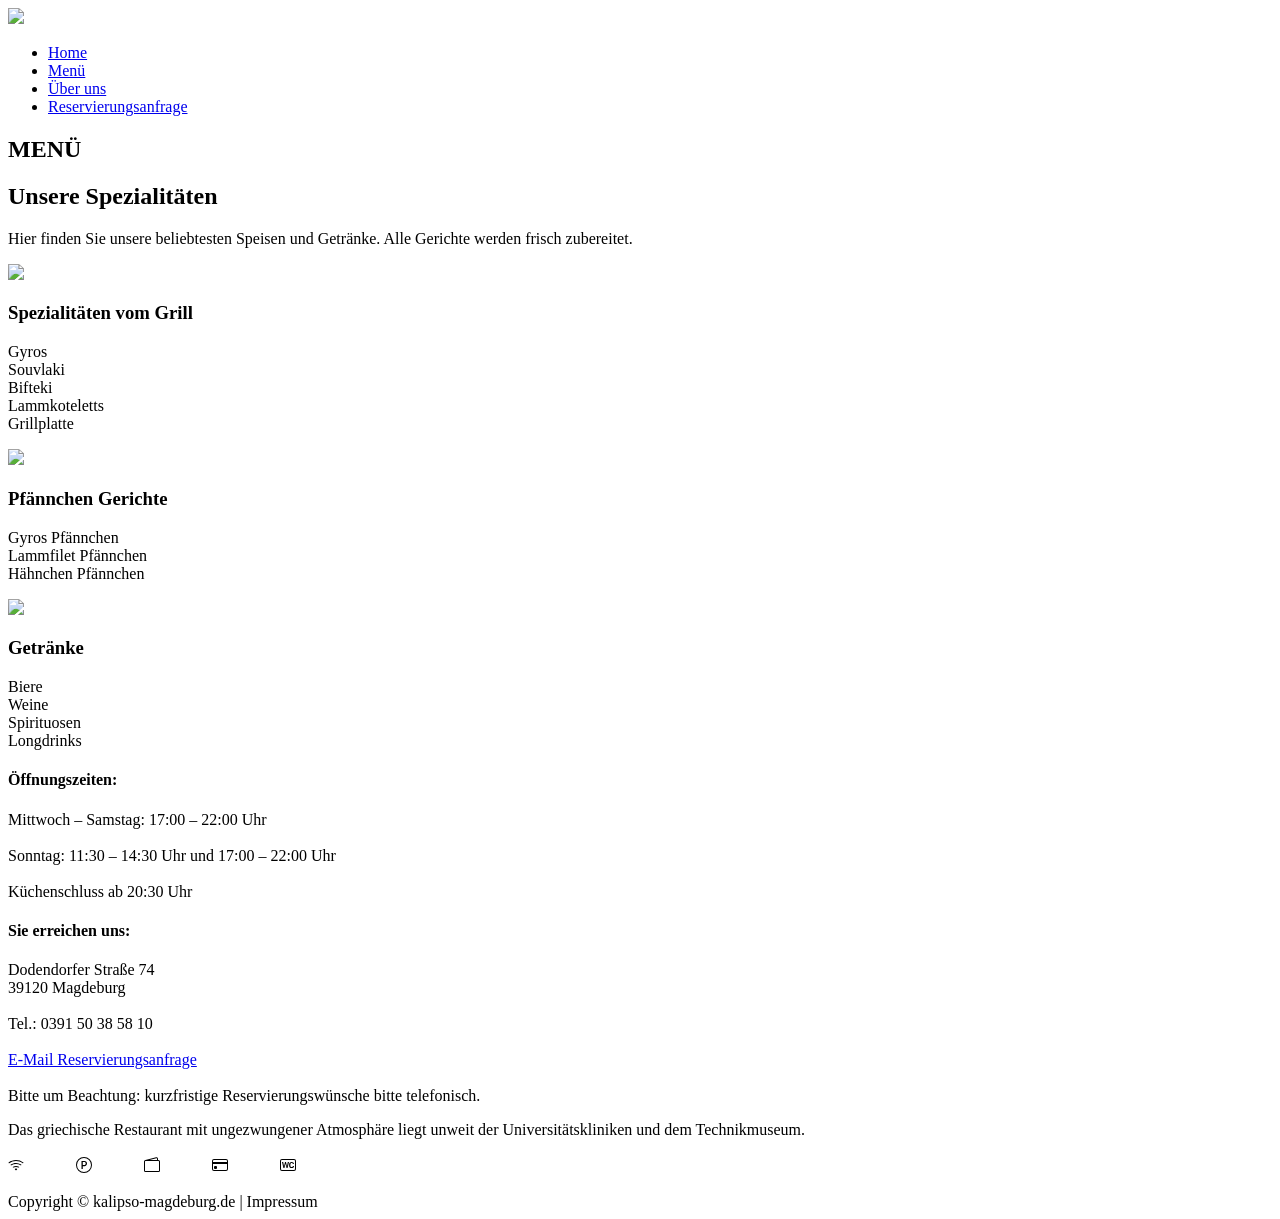
==== menu.html @ 5601642b "Add files via upload" ====
<!DOCTYPE html>
<html lang="de">

<head>

<meta charset="UTF-8">

<meta name="viewport" content="width=device-width, initial-scale=1.0">

<title>Menü | KALIPSO</title>

<link rel="stylesheet" href="css/style.css">

<link rel="preconnect" href="https://fonts.googleapis.com">

<link href="https://fonts.googleapis.com/css2?family=Cinzel:wght@400;500;600&family=Open+Sans:wght@300;400;500&display=swap" rel="stylesheet">

</head>

<body>

<header>

<nav>

<div class="logo">

<img src="images/logo.jpg">

</div>

<ul>

<li><a href="index.html">Home</a></li>

<li><a href="menu.html">Menü</a></li>

<li><a href="ueber-uns.html">Über uns</a></li>

<li><a href="reservierungsanfrage.html">Reservierungsanfrage</a></li>

</ul>

</nav>

</header>



<section class="hero">

<div class="hero-overlay">

<div class="hero-content">

<h1>MENÜ</h1>

<h2>Unsere Spezialitäten</h2>

<div class="separator"></div>

<p>

Hier finden Sie unsere beliebtesten Speisen und Getränke.

Alle Gerichte werden frisch zubereitet.

</p>

</div>

</div>

</section>



<section class="cards">

<div class="card">

<img src="images/leber.jpg">

<h3>Spezialitäten vom Grill</h3>

<p>

Gyros

<br>

Souvlaki

<br>

Bifteki

<br>

Lammkoteletts

<br>

Grillplatte

</p>

</div>



<div class="card">

<img src="images/pfannengerichte.jpg">

<h3>Pfännchen Gerichte</h3>

<p>

Gyros Pfännchen

<br>

Lammfilet Pfännchen

<br>

Hähnchen Pfännchen

</p>

</div>



<div class="card">

<img src="images/bierzapfen.jpg">

<h3>Getränke</h3>

<p>

Biere

<br>

Weine

<br>

Spirituosen

<br>

Longdrinks

</p>

</div>

</section>



<footer>

<div>

<h4>Öffnungszeiten:</h4>

<p>

Mittwoch – Samstag: 17:00 – 22:00 Uhr

<br><br>

Sonntag: 11:30 – 14:30 Uhr und 17:00 – 22:00 Uhr

<br><br>

Küchenschluss ab 20:30 Uhr

</p>

</div>



<div>

<h4>Sie erreichen uns:</h4>

<p>

Dodendorfer Straße 74

<br>

39120 Magdeburg

<br><br>

Tel.: 0391 50 38 58 10

<br><br>

<a href="reservierungsanfrage.html">E-Mail Reservierungsanfrage</a>

<br><br>

Bitte um Beachtung:

kurzfristige Reservierungswünsche bitte telefonisch.

</p>

</div>



<div>

<p>

Das griechische Restaurant mit ungezwungener Atmosphäre liegt unweit der Universitätskliniken und dem Technikmuseum.

<br><br>
<svg xmlns="http://www.w3.org/2000/svg" width="16" height="16" fill="currentColor" class="bi bi-wifi" viewBox="0 0 16 16">
  <path d="M15.384 6.115a.485.485 0 0 0-.047-.736A12.44 12.44 0 0 0 8 3C5.259 3 2.723 3.882.663 5.379a.485.485 0 0 0-.048.736.52.52 0 0 0 .668.05A11.45 11.45 0 0 1 8 4c2.507 0 4.827.802 6.716 2.164.205.148.49.13.668-.049"/>
  <path d="M13.229 8.271a.482.482 0 0 0-.063-.745A9.46 9.46 0 0 0 8 6c-1.905 0-3.68.56-5.166 1.526a.48.48 0 0 0-.063.745.525.525 0 0 0 .652.065A8.46 8.46 0 0 1 8 7a8.46 8.46 0 0 1 4.576 1.336c.206.132.48.108.653-.065m-2.183 2.183c.226-.226.185-.605-.1-.75A6.5 6.5 0 0 0 8 9c-1.06 0-2.062.254-2.946.704-.285.145-.326.524-.1.75l.015.015c.16.16.407.19.611.09A5.5 5.5 0 0 1 8 10c.868 0 1.69.201 2.42.56.203.1.45.07.61-.091zM9.06 12.44c.196-.196.198-.52-.04-.66A2 2 0 0 0 8 11.5a2 2 0 0 0-1.02.28c-.238.14-.236.464-.04.66l.706.706a.5.5 0 0 0 .707 0l.707-.707z"/>
</svg>
&nbsp; &nbsp; &nbsp; &nbsp; &nbsp; &nbsp;
<svg xmlns="http://www.w3.org/2000/svg" width="16" height="16" fill="currentColor" class="bi bi-p-circle" viewBox="0 0 16 16">
  <path d="M1 8a7 7 0 1 0 14 0A7 7 0 0 0 1 8m15 0A8 8 0 1 1 0 8a8 8 0 0 1 16 0M5.5 4.002h2.962C10.045 4.002 11 5.104 11 6.586c0 1.494-.967 2.578-2.55 2.578H6.784V12H5.5zm2.77 4.072c.893 0 1.419-.545 1.419-1.488s-.526-1.482-1.42-1.482H6.778v2.97z"/>
</svg>
&nbsp; &nbsp; &nbsp; &nbsp; &nbsp; &nbsp;
<svg xmlns="http://www.w3.org/2000/svg" width="16" height="16" fill="currentColor" class="bi bi-wallet2" viewBox="0 0 16 16">
  <path d="M12.136.326A1.5 1.5 0 0 1 14 1.78V3h.5A1.5 1.5 0 0 1 16 4.5v9a1.5 1.5 0 0 1-1.5 1.5h-13A1.5 1.5 0 0 1 0 13.5v-9a1.5 1.5 0 0 1 1.432-1.499zM5.562 3H13V1.78a.5.5 0 0 0-.621-.484zM1.5 4a.5.5 0 0 0-.5.5v9a.5.5 0 0 0 .5.5h13a.5.5 0 0 0 .5-.5v-9a.5.5 0 0 0-.5-.5z"/>
</svg>
&nbsp; &nbsp; &nbsp; &nbsp; &nbsp; &nbsp;
<svg xmlns="http://www.w3.org/2000/svg" width="16" height="16" fill="currentColor" class="bi bi-credit-card" viewBox="0 0 16 16">
  <path d="M0 4a2 2 0 0 1 2-2h12a2 2 0 0 1 2 2v8a2 2 0 0 1-2 2H2a2 2 0 0 1-2-2zm2-1a1 1 0 0 0-1 1v1h14V4a1 1 0 0 0-1-1zm13 4H1v5a1 1 0 0 0 1 1h12a1 1 0 0 0 1-1z"/>
  <path d="M2 10a1 1 0 0 1 1-1h1a1 1 0 0 1 1 1v1a1 1 0 0 1-1 1H3a1 1 0 0 1-1-1z"/>
</svg>
&nbsp; &nbsp; &nbsp; &nbsp; &nbsp; &nbsp;
<svg xmlns="http://www.w3.org/2000/svg" width="16" height="16" fill="currentColor" class="bi bi-badge-wc" viewBox="0 0 16 16">
  <path d="M10.348 7.643c0-1.112.488-1.754 1.318-1.754.682 0 1.139.47 1.187 1.108H14v-.11c-.053-1.187-1.024-2-2.342-2-1.604 0-2.518 1.05-2.518 2.751v.747c0 1.7.905 2.73 2.518 2.73 1.314 0 2.285-.792 2.342-1.939v-.114h-1.147c-.048.615-.497 1.05-1.187 1.05-.839 0-1.318-.62-1.318-1.727zM4.457 11l1.02-4.184h.045L6.542 11h1.006L9 5.001H7.818l-.82 4.355h-.056L5.97 5.001h-.94l-.972 4.355h-.053l-.827-4.355H2L3.452 11z"/>
  <path d="M14 3a1 1 0 0 1 1 1v8a1 1 0 0 1-1 1H2a1 1 0 0 1-1-1V4a1 1 0 0 1 1-1zM2 2a2 2 0 0 0-2 2v8a2 2 0 0 0 2 2h12a2 2 0 0 0 2-2V4a2 2 0 0 0-2-2z"/>
</svg>

</p>

</div>

</footer>



<div class="copyright">

Copyright © kalipso-magdeburg.de

|

Impressum

</div>

<script src="js/app.js"></script>

</body>

</html>
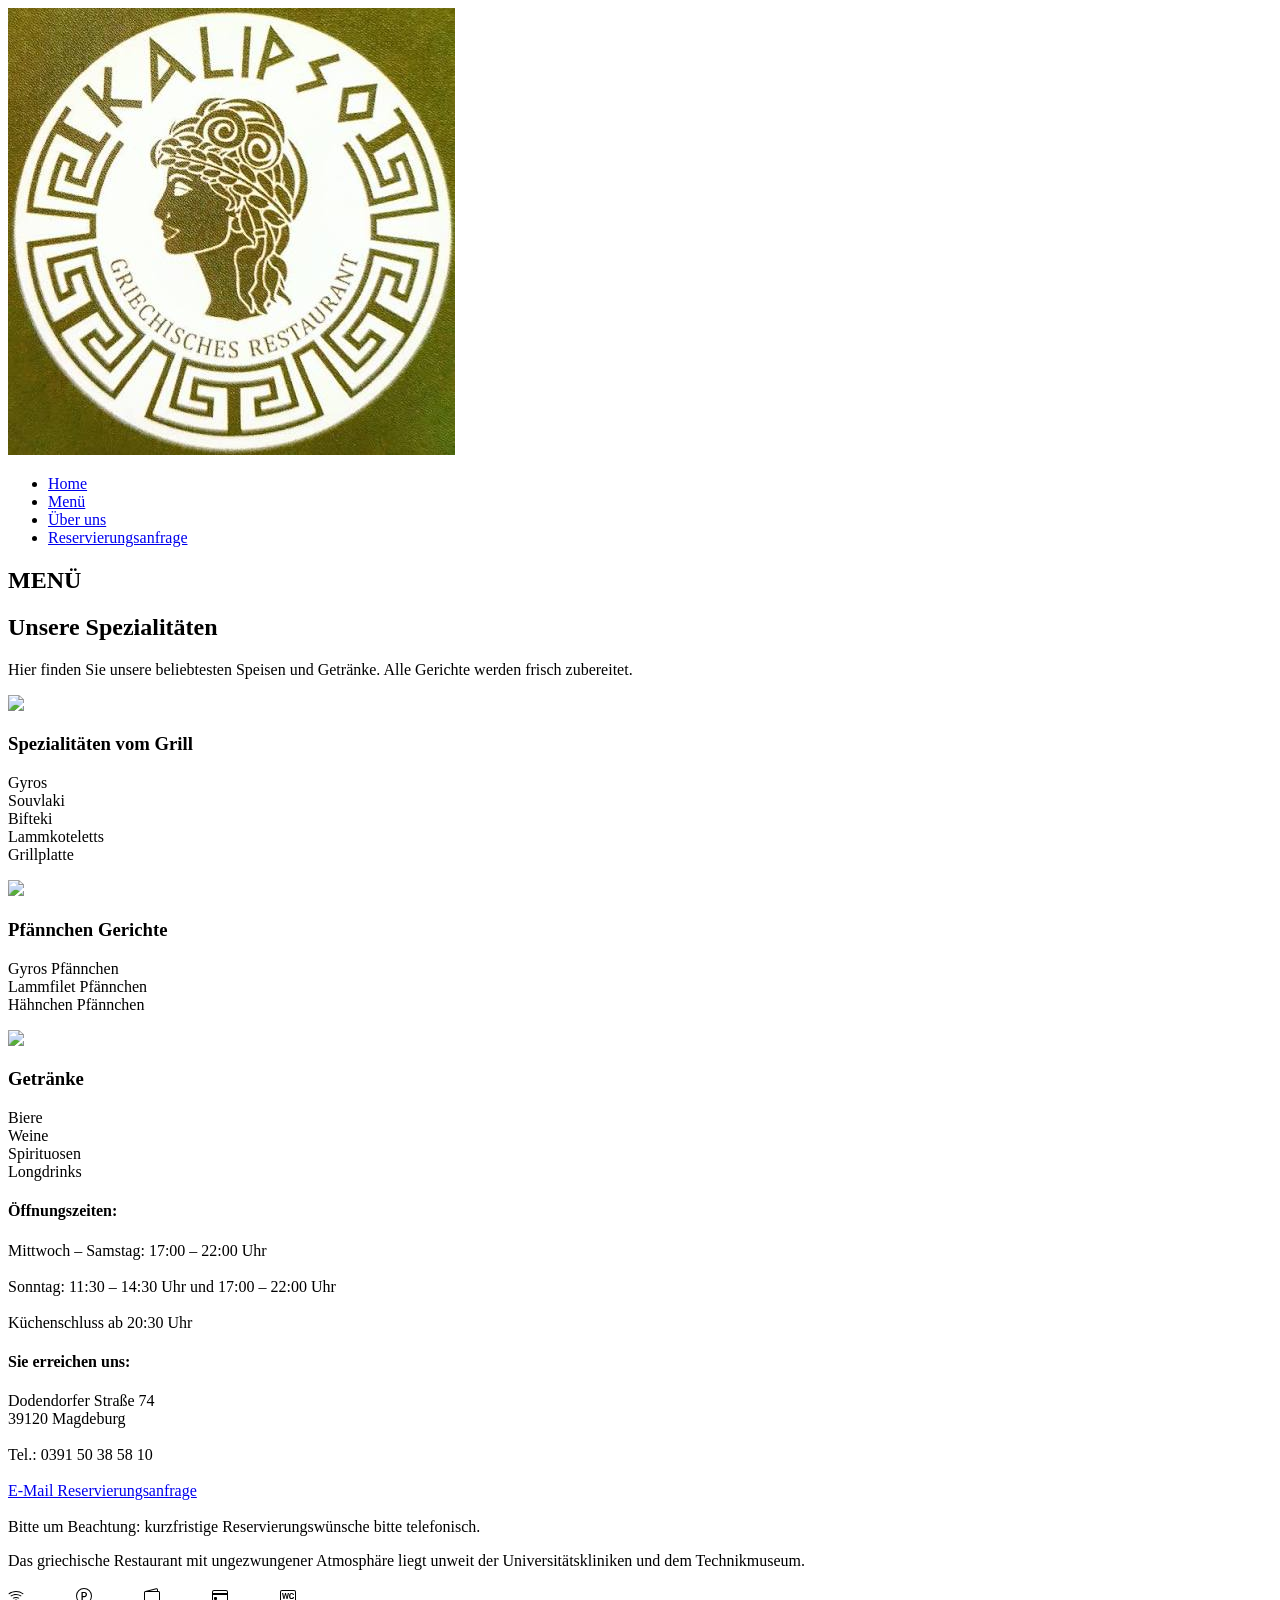
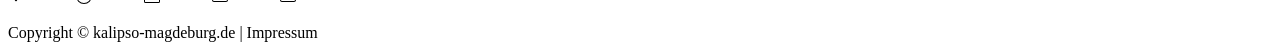
==== commit ba60c715: "Update menu.html" ====
--- a/menu.html
+++ b/menu.html
@@ -25,7 +25,7 @@
 
 <div class="logo">
 
-<img src="images/logo.jpg">
+<img src="logo.jpg">
 
 </div>
 
@@ -79,7 +79,7 @@
 
 <div class="card">
 
-<img src="images/leber.jpg">
+<img src="leber.jpg">
 
 <h3>Spezialitäten vom Grill</h3>
 
@@ -111,7 +111,7 @@
 
 <div class="card">
 
-<img src="images/pfannengerichte.jpg">
+<img src="pfannengerichte.jpg">
 
 <h3>Pfännchen Gerichte</h3>
 
@@ -135,7 +135,7 @@
 
 <div class="card">
 
-<img src="images/bierzapfen.jpg">
+<img src="bierzapfen.jpg">
 
 <h3>Getränke</h3>
 
@@ -271,4 +271,4 @@
 
 </body>
 
-</html>+</html>
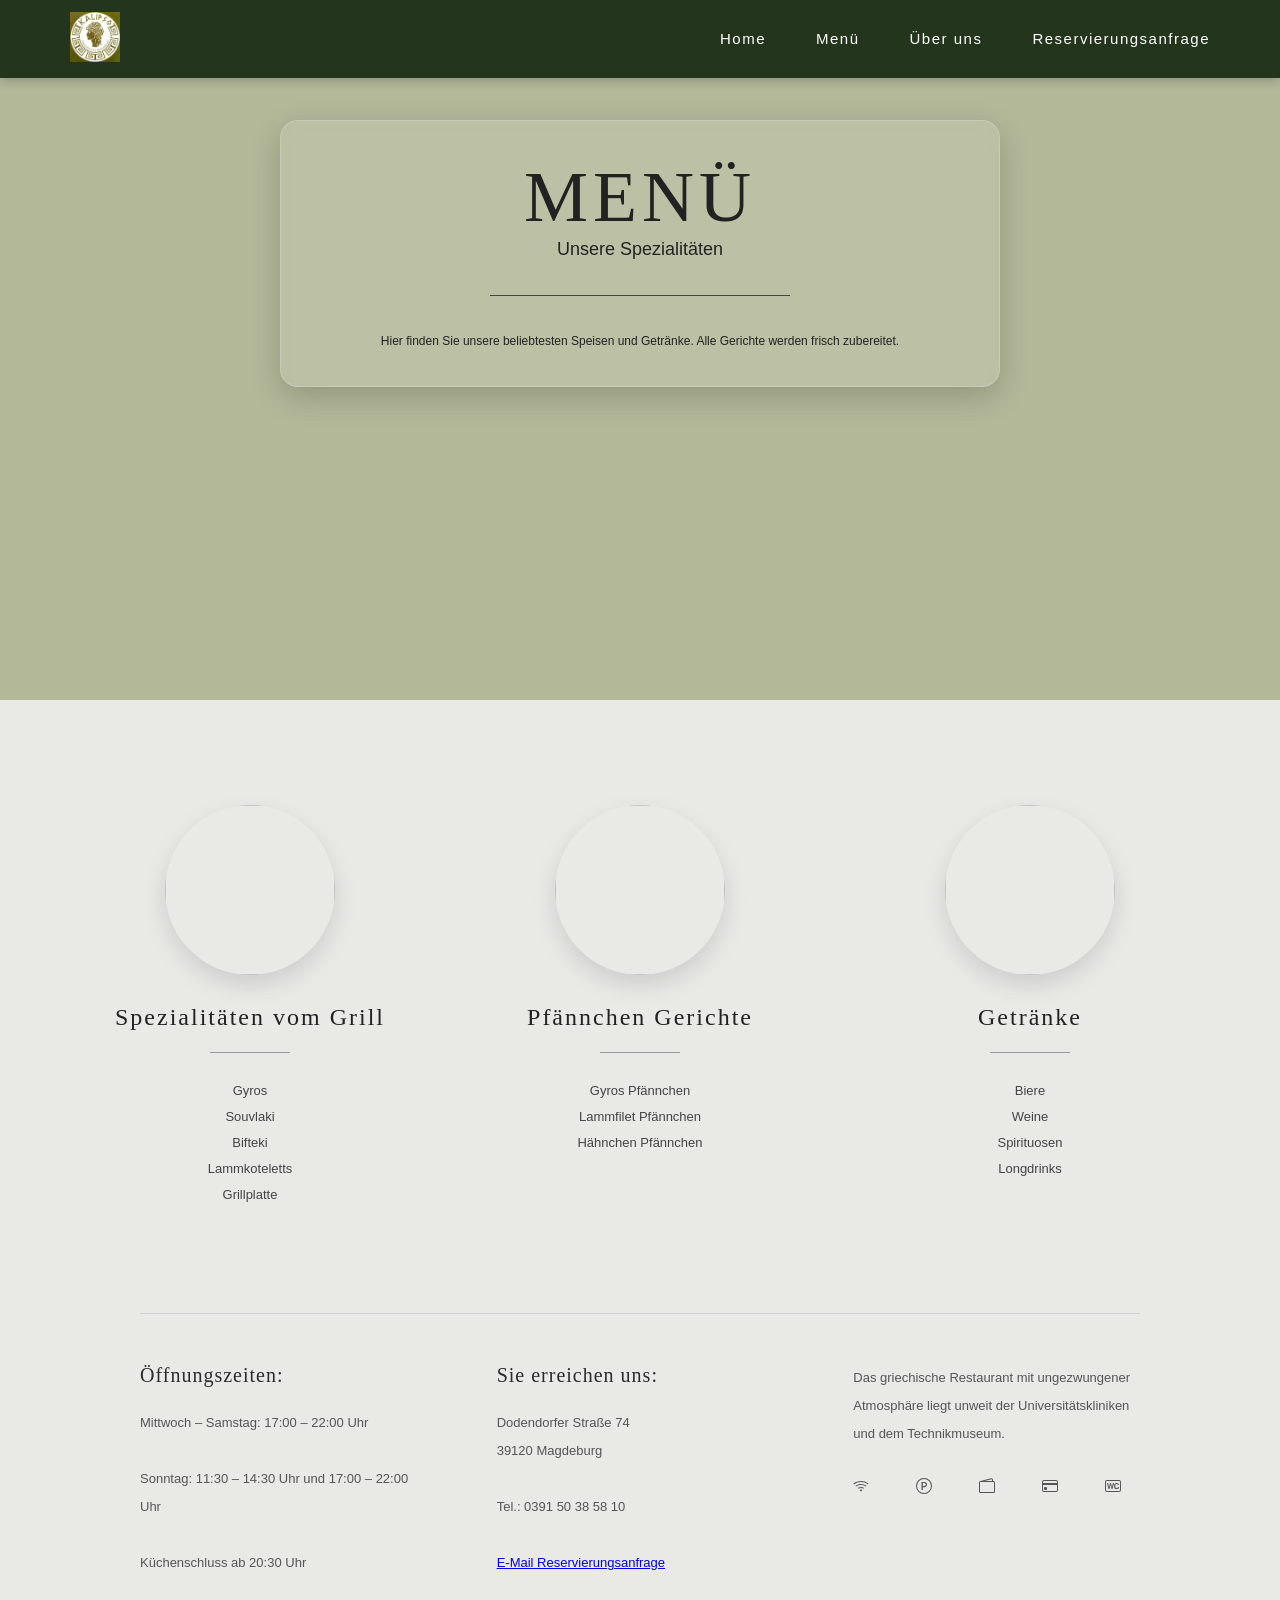
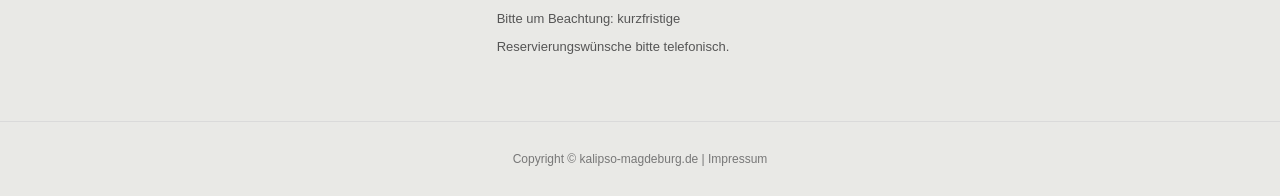
==== commit 2eb9de8d: "Update menu.html" ====
--- a/menu.html
+++ b/menu.html
@@ -9,7 +9,7 @@
 
 <title>Menü | KALIPSO</title>
 
-<link rel="stylesheet" href="css/style.css">
+<link rel="stylesheet" href="style.css">
 
 <link rel="preconnect" href="https://fonts.googleapis.com">
 
@@ -267,7 +267,7 @@
 
 </div>
 
-<script src="js/app.js"></script>
+<script src="app.js"></script>
 
 </body>
 
--- a/style.css
+++ b/style.css
@@ -0,0 +1,1007 @@
+*{
+margin:0;
+padding:0;
+box-sizing:border-box;
+}
+
+html{
+scroll-behavior:smooth;
+}
+
+body{
+
+font-family:'Open Sans',sans-serif;
+
+background:#e9e9e6;
+
+color:#222;
+
+overflow-x:hidden;
+}
+
+
+
+/* NAVIGATION */
+
+header{
+
+position:fixed;
+
+top:0;
+
+left:0;
+
+width:100%;
+
+z-index:1000;
+}
+
+nav{
+
+height:70px;
+
+background:#23361d;
+
+display:flex;
+
+justify-content:space-between;
+
+align-items:center;
+
+padding:0 60px;
+
+box-shadow:0 3px 10px rgba(0,0,0,.2);
+}
+
+.logo img{
+
+height:50px;
+}
+
+nav ul{
+
+display:flex;
+
+list-style:none;
+
+gap:35px;
+}
+
+nav a{
+
+text-decoration:none;
+
+color:white;
+
+font-size:14px;
+
+letter-spacing:1px;
+
+transition:.3s;
+}
+
+nav a:hover{
+
+color:#d7c68b;
+}
+
+/* Aktive Seite */
+
+nav a.active{
+
+color:#d7c68b;
+
+}
+
+
+
+/* Elegantere Navigation */
+
+nav{
+
+height:78px;
+
+padding:0 70px;
+
+}
+
+nav ul{
+
+gap:50px;
+
+}
+
+nav a{
+
+font-size:15px;
+
+font-weight:500;
+
+letter-spacing:1.5px;
+
+position:relative;
+
+}
+
+
+
+/* Unterstreichung */
+
+nav a::after{
+
+content:"";
+
+position:absolute;
+
+left:50%;
+
+bottom:-8px;
+
+width:0;
+
+height:1px;
+
+background:#d7c68b;
+
+transition:.3s;
+
+transform:translateX(-50%);
+
+}
+
+nav a:hover::after{
+
+width:100%;
+
+}
+
+
+
+/* HERO */
+
+.hero{
+
+min-height:700px;
+
+padding-top:120px;
+
+background:
+
+linear-gradient(
+
+rgba(158,165,123,.72),
+
+rgba(158,165,123,.72)
+
+),
+
+url("https://images.unsplash.com/photo-1517248135467-4c7edcad34c4");
+
+background-size:cover;
+
+background-position:center;
+}
+
+.hero-overlay{
+
+display:flex;
+
+justify-content:center;
+}
+
+.hero-content{
+
+width:720px;
+
+text-align:center;
+
+padding:35px 45px;
+
+background:rgba(255,255,255,0.12);
+
+backdrop-filter:blur(10px);
+
+-webkit-backdrop-filter:blur(10px);
+
+border:1px solid rgba(255,255,255,0.18);
+
+border-radius:18px;
+
+box-shadow:0 10px 30px rgba(0,0,0,.18);
+
+}
+
+.mini-title{
+
+font-size:10px;
+
+letter-spacing:3px;
+
+margin-bottom:10px;
+}
+
+.hero h1{
+
+font-family:'Cinzel';
+
+font-size:72px;
+
+font-weight:500;
+
+letter-spacing:5px;
+}
+
+.hero h2{
+
+font-size:18px;
+
+font-weight:400;
+
+margin-bottom:25px;
+}
+
+.hero p{
+
+font-size:12px;
+
+line-height:20px;
+
+width:600px;
+
+margin:auto;
+}
+
+.separator{
+
+width:300px;
+
+height:1px;
+
+background:#444;
+
+margin:35px auto;
+}
+
+
+
+/* 3 SPALTEN */
+
+/* MENÜBEREICH */
+
+.cards{
+
+width:1100px;
+
+max-width:95%;
+
+margin:90px auto;
+
+display:grid;
+
+grid-template-columns:repeat(3,1fr);
+
+gap:70px;
+
+}
+
+
+
+/* Karte */
+
+.card{
+
+text-align:center;
+
+padding:15px;
+
+}
+
+
+
+/* Bilder */
+
+.card img{
+
+width:170px;
+
+height:170px;
+
+object-fit:cover;
+
+border-radius:50%;
+
+box-shadow:
+
+0 10px 25px rgba(0,0,0,.12);
+
+margin-bottom:25px;
+
+transition:.3s ease;
+
+}
+
+
+
+/* Hover */
+
+.card:hover img{
+
+transform:scale(1.04);
+
+}
+
+
+
+/* Überschrift */
+
+.card h3{
+
+font-family:'Cinzel';
+
+font-size:24px;
+
+font-weight:500;
+
+letter-spacing:2px;
+
+line-height:34px;
+
+margin-bottom:25px;
+
+}
+
+
+
+/* Linie */
+
+.card h3::after{
+
+content:"";
+
+display:block;
+
+width:80px;
+
+height:1px;
+
+background:#999;
+
+margin:18px auto 0;
+
+}
+
+
+
+/* Text */
+
+.card p{
+
+font-size:13px;
+
+line-height:26px;
+
+color:#444;
+
+}
+
+
+
+/* Handy */
+
+@media(max-width:900px){
+
+.cards{
+
+grid-template-columns:1fr;
+
+gap:60px;
+
+}
+
+}
+
+
+
+/* MOMENTE */
+
+.momente{
+
+background:#f3f2ee;
+
+padding:80px 0 100px;
+
+}
+
+
+
+/* obere Trennlinie */
+
+.momente-top{
+
+width:260px;
+
+height:1px;
+
+background:#777;
+
+margin:0 auto 70px;
+
+}
+
+
+
+/* 2 Spalten */
+
+.momente-grid{
+
+width:950px;
+
+max-width:95%;
+
+margin:auto;
+
+display:grid;
+
+grid-template-columns:1fr 1fr;
+
+gap:80px;
+
+align-items:start;
+
+}
+
+
+
+/* Überschrift */
+
+.momente h2{
+
+font-family:'Cinzel';
+
+font-size:34px;
+
+font-weight:500;
+
+letter-spacing:2px;
+
+margin-bottom:30px;
+
+}
+
+
+
+/* kleiner Titel */
+
+.momente h4{
+
+font-size:16px;
+
+font-weight:600;
+
+margin:15px 0 20px;
+
+}
+
+
+
+/* Texte */
+
+.momente p{
+
+font-size:13px;
+
+line-height:25px;
+
+color:#444;
+
+}
+
+
+
+/* Bilder */
+
+.momente img{
+
+width:100%;
+
+border-radius:10px;
+
+box-shadow:
+
+0 8px 25px rgba(0,0,0,.12);
+
+}
+
+
+
+/* rechtes Bild */
+
+.momente-grid > div:last-child img{
+
+margin-top:35px;
+
+}
+
+
+
+/* Handy */
+
+@media(max-width:900px){
+
+.momente-grid{
+
+grid-template-columns:1fr;
+
+gap:50px;
+
+}
+
+}
+
+
+
+/* ICONS */
+
+.icons{
+
+display:flex;
+
+justify-content:center;
+
+gap:40px;
+
+padding:25px;
+
+font-size:28px;
+}
+
+
+
+/* FOOTER */
+
+/* FOOTER */
+
+footer{
+
+width:1000px;
+
+max-width:92%;
+
+margin:90px auto 0;
+
+padding-top:50px;
+
+border-top:1px solid #d4d4d4;
+
+display:grid;
+
+grid-template-columns:1fr 1fr 1fr;
+
+gap:70px;
+
+}
+
+
+
+/* Überschriften */
+
+footer h4{
+
+font-family:'Cinzel';
+
+font-size:20px;
+
+font-weight:500;
+
+letter-spacing:1px;
+
+margin-bottom:22px;
+
+color:#2b2b2b;
+
+}
+
+
+
+/* Text */
+
+footer p{
+
+font-size:13px;
+
+line-height:28px;
+
+color:#555;
+
+}
+
+
+
+/* Copyright */
+
+.copyright{
+
+margin-top:60px;
+
+padding:30px;
+
+text-align:center;
+
+font-size:12px;
+
+color:#777;
+
+border-top:1px solid #dadada;
+
+}
+
+
+
+/* Handy */
+
+@media(max-width:900px){
+
+footer{
+
+grid-template-columns:1fr;
+
+gap:40px;
+
+}
+
+}
+
+
+
+/* HANDY */
+
+@media(max-width:900px){
+
+nav{
+
+padding:0 20px;
+}
+
+nav ul{
+
+display:none;
+}
+
+.hero-content{
+
+width:95%;
+}
+
+.hero p{
+
+width:100%;
+}
+
+.cards{
+
+flex-direction:column;
+
+align-items:center;
+}
+
+.momente-grid{
+
+width:95%;
+
+grid-template-columns:1fr;
+}
+
+footer{
+
+width:95%;
+
+grid-template-columns:1fr;
+}
+
+}
+
+/* ÜBER UNS */
+
+.about-container{
+
+width:900px;
+
+max-width:90%;
+
+margin:180px auto 120px;
+
+}
+
+.about-top{
+
+display:grid;
+
+grid-template-columns:2fr 1fr;
+
+gap:60px;
+
+align-items:start;
+
+}
+
+.about-text h1{
+
+font-family:'Cinzel';
+
+font-size:36px;
+
+margin-bottom:25px;
+
+}
+
+.about-text p{
+
+font-size:16px;
+
+line-height:34px;
+
+color:#333;
+
+}
+
+.about-image{
+
+display:flex;
+
+justify-content:center;
+
+}
+
+.about-image img{
+
+width:260px;
+
+border-radius:10px;
+
+box-shadow:0 10px 25px rgba(0,0,0,.15);
+
+}
+
+.about-block{
+
+margin-top:70px;
+
+}
+
+.about-block h2{
+
+font-family:'Cinzel';
+
+font-size:28px;
+
+margin-bottom:25px;
+
+}
+
+.about-block p{
+
+font-size:16px;
+
+line-height:34px;
+
+color:#333;
+
+}
+
+@media(max-width:900px){
+
+.about-top{
+
+grid-template-columns:1fr;
+
+}
+
+.about-image{
+
+margin-top:30px;
+
+}
+
+}
+
+/* RESERVIERUNG */
+
+.reservation-page{
+
+width:900px;
+
+max-width:92%;
+
+margin:180px auto 120px;
+
+}
+
+
+
+.reservation-box{
+
+background:rgba(255,255,255,.78);
+
+backdrop-filter:blur(12px);
+
+padding:60px;
+
+border-radius:14px;
+
+box-shadow:0 12px 30px rgba(0,0,0,.12);
+
+}
+
+
+
+.reservation-box h1{
+
+font-family:'Cinzel';
+
+font-size:42px;
+
+text-align:center;
+
+font-weight:500;
+
+}
+
+
+
+.reservation-line{
+
+width:280px;
+
+height:1px;
+
+background:#555;
+
+margin:25px auto 35px;
+
+}
+
+
+
+.reservation-text{
+
+text-align:center;
+
+font-size:17px;
+
+line-height:34px;
+
+margin-bottom:50px;
+
+}
+
+
+
+.reservation-form{
+
+display:flex;
+
+flex-direction:column;
+
+gap:25px;
+
+}
+
+
+
+.form-row{
+
+display:grid;
+
+grid-template-columns:1fr 1fr;
+
+gap:25px;
+
+}
+
+
+
+.reservation-form input,
+
+.reservation-form textarea{
+
+width:100%;
+
+padding:18px;
+
+border:1px solid #d0d0d0;
+
+border-radius:8px;
+
+font-size:16px;
+
+font-family:'Open Sans';
+
+outline:none;
+
+}
+
+
+
+.reservation-form input:focus,
+
+.reservation-form textarea:focus{
+
+border-color:#23361d;
+
+}
+
+
+
+.reservation-form textarea{
+
+height:170px;
+
+resize:none;
+
+}
+
+
+
+.reservation-form button{
+
+width:300px;
+
+margin:25px auto 0;
+
+padding:18px;
+
+border:none;
+
+border-radius:50px;
+
+cursor:pointer;
+
+font-size:16px;
+
+letter-spacing:1px;
+
+background:#23361d;
+
+color:white;
+
+transition:.3s;
+
+}
+
+
+
+.reservation-form button:hover{
+
+transform:translateY(-2px);
+
+background:#304d25;
+
+}
+
+
+
+@media(max-width:900px){
+
+.form-row{
+
+grid-template-columns:1fr;
+
+}
+
+
+
+.reservation-box{
+
+padding:35px;
+
+}
+
+
+
+.reservation-box h1{
+
+font-size:32px;
+
+}
+
+}
